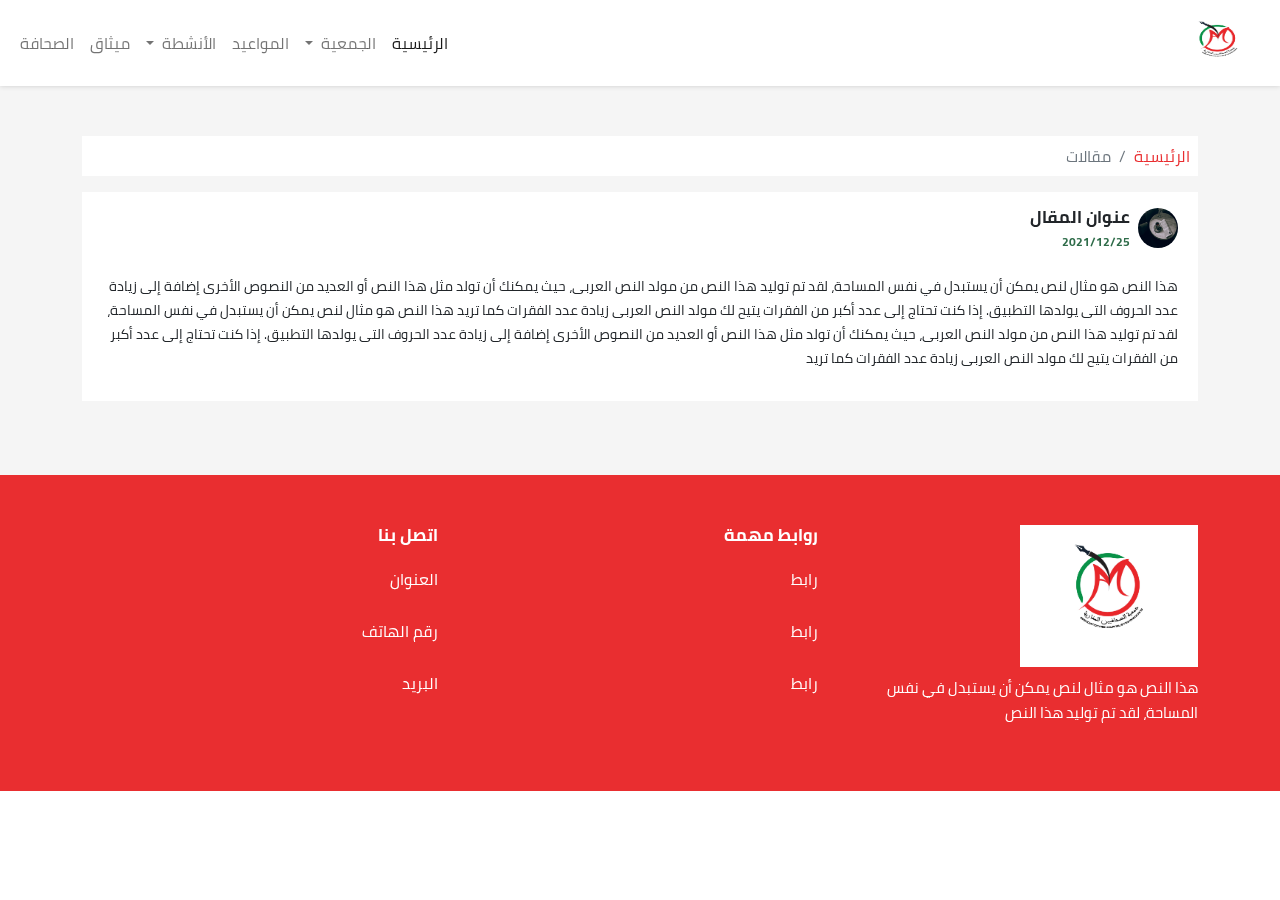
==== article-page.html @ e1cb7a07 "new site" ====
<!DOCTYPE html>
<html lang="en">
  <head>
    <meta charset="UTF-8" />
    <meta http-equiv="X-UA-Compatible" content="IE=edge" />
    <meta name="viewport" content="width=device-width, initial-scale=1.0" />
    <title>Home</title>
    <link rel="stylesheet" href="css/bootstrap.rtl.min.css" />
    <link rel="stylesheet" href="css/fontawesome-all.min.css" />
    <link rel="stylesheet" href="css/style.css" />
  </head>

  <body dir="rtl">
    <!-- Nav Bar Area -->

    <nav class="navbar navbar-expand-lg navbar-light">
      <div class="container-fluid">
        <a class="navbar-brand" href="#">
          <img src="imgs/logo.jpg" alt="logo" width="100" height="60" />
        </a>
        <button
          class="navbar-toggler"
          type="button"
          data-bs-toggle="collapse"
          data-bs-target="#navbarSupportedContent"
          aria-controls="navbarSupportedContent"
          aria-expanded="false"
          aria-label="Toggle navigation"
        >
          <span class="navbar-toggler-icon"></span>
        </button>
        <div class="collapse navbar-collapse" id="navbarSupportedContent">
          <ul class="navbar-nav ms-auto mb-2 mb-lg-0">
            <li class="nav-item">
              <a class="nav-link active" aria-current="page" href="#"
                >الرئيسية
              </a>
            </li>
            <!-- DropDown  -->
            <li class="nav-item dropdown">
              <a
                class="nav-link dropdown-toggle"
                href="#"
                id="navbarDropdown"
                role="button"
                data-bs-toggle="dropdown"
                aria-expanded="false"
              >
                الجمعية
              </a>
              <ul class="dropdown-menu" aria-labelledby="navbarDropdown">
                <li><a class="dropdown-item" href="#">المكتب المغربي </a></li>
                <li><a class="dropdown-item" href="#">القانون الأساسي </a></li>
                <li><hr class="dropdown-divider" /></li>
                <li>
                  <a class="dropdown-item" href="#">رابط اخر </a>
                </li>
              </ul>
            </li>
            <li class="nav-item">
              <a class="nav-link" href="#">المواعيد</a>
            </li>
            <!-- DropDown  -->
            <li class="nav-item dropdown">
              <a
                class="nav-link dropdown-toggle"
                href="#"
                id="navbarDropdown"
                role="button"
                data-bs-toggle="dropdown"
                aria-expanded="false"
              >
                الأنشطة
              </a>
              <ul class="dropdown-menu" aria-labelledby="navbarDropdown">
                <li><a class="dropdown-item" href="#">ألبوم صور </a></li>
                <li><a class="dropdown-item" href="#">فيديو </a></li>
                <li><hr class="dropdown-divider" /></li>
                <li>
                  <a class="dropdown-item" href="#">تدوين </a>
                </li>
              </ul>
            </li>
            <li class="nav-item">
              <a class="nav-link" href="#" tabindex="-1" aria-disabled="true"
                >ميثاق</a
              >
            </li>
            <li class="nav-item">
              <a class="nav-link" href="#" tabindex="-1" aria-disabled="true"
                >الصحافة
              </a>
            </li>
          </ul>
        </div>
      </div>
    </nav>

    <!-- :/End Navbar Area  -->

    <!-- Articles -->

    <section class="articles article-page">
      <div class="container">
        <nav aria-label="breadcrumb">
          <ol class="breadcrumb">
            <li class="breadcrumb-item"><a href="index.html">الرئيسية </a></li>
            <li class="breadcrumb-item active" aria-current="page">مقالات</li>
          </ol>
        </nav>
        <div class="row">
          <div class="col-lg-12">
            <div class="article-content row align-items-center">
              <div class="">
                <div class="article-text">
                  <div class="article-head d-flex align-items-center mb-4">
                      <img src="imgs/slide3.jpeg" width="40" height="40" class="rounded-circle me-2" alt="">
                      <h4 class="m-0">
                        <span class="fw-bold">عنوان المقال </sp>
                        <small class="d-block mt-2 fw-bold"> 2021/12/25 </small>
                      </h4>
                  </div>
                  <p>
                    هذا النص هو مثال لنص يمكن أن يستبدل في نفس المساحة، لقد تم
                    توليد هذا النص من مولد النص العربى، حيث يمكنك أن تولد مثل
                    هذا النص أو العديد من النصوص الأخرى إضافة إلى زيادة عدد
                    الحروف التى يولدها التطبيق. إذا كنت تحتاج إلى عدد أكبر من
                    الفقرات يتيح لك مولد النص العربى زيادة عدد الفقرات كما تريد
                    
                    هذا النص هو مثال لنص يمكن أن يستبدل في نفس المساحة، لقد تم
                    توليد هذا النص من مولد النص العربى، حيث يمكنك أن تولد مثل
                    هذا النص أو العديد من النصوص الأخرى إضافة إلى زيادة عدد
                    الحروف التى يولدها التطبيق. إذا كنت تحتاج إلى عدد أكبر من
                    الفقرات يتيح لك مولد النص العربى زيادة عدد الفقرات كما تريد
                    
                    
                  </p>
                </div>
              </div>
            </div>
          </div>
        </div>
      </div>
    </section>
    <!-- Articles End  -->

    <!-- Footer Area  -->

    <footer>
        <div class="container">
          <div class="row">
            <div class="col-md-4">
              <div class="content">
                <img src="imgs/logo.jpg" alt="logo" class="w-50" />
                <p class="lead">
                  هذا النص هو مثال لنص يمكن أن يستبدل في نفس المساحة، لقد تم توليد
                  هذا النص
                </p>
              </div>
            </div>
            <div class="col-md-4">
              <div class="content">
                <h4 class="font-weigt-bold">روابط مهمة</h4>
                <ul class="list-unstyled">
                  <li><a href="#"> رابط </a></li>
                  <li><a href="#"> رابط </a></li>
                  <li><a href="#"> رابط </a></li>
                </ul>
              </div>
            </div>
            <div class="col-md-4">
              <div class="content">
                <h4 class="font-weigt-bold">اتصل بنا</h4>
                <ul class="list-unstyled">
                  <li>
                    <a href="#"> العنوان </a>
                  </li>
                  <li>
                    <a href="#"> رقم الهاتف </a>
                  </li>
                  <li>
                    <a href="#"> البريد </a>
                  </li>
                </ul>
              </div>
            </div>
          </div>
        </div>
      </footer>
    <!-- :/ End footer Area  -->

    <script src="js/jquery-3.2.1.min.js"></script>
    <script src="js/popper.min.js"></script>
    <script src="js/bootstrap.min.js"></script>
    <script src="js/main.js"></script>
  </body>
</html>
---- css/style.css ----
@font-face {
  font-family: "cairo";
  src: url(../fonts/Cairo-Bold.ttf);
  font-weight: 700; }
@font-face {
  font-family: "cairo";
  src: url(../fonts/Cairo-Regular.ttf);
  font-weight: normal; }
@font-face {
  font-family: "cairo";
  src: url(../fonts/Cairo-SemiBold.ttf);
  font-weight: 600; }
body {
  font-family: "cairo"; }

/*nav bar */
.navbar {
  background-color: #fff;
  box-shadow: 0 0 5px #ccc; }
  .navbar .navbar-brand img {
    mix-blend-mode: multiply; }

.main-slider {
  height: calc(100vh - 86px); }
  .main-slider .row {
    margin: 0; }
  @media (max-width: 991px) {
    .main-slider {
      height: auto; } }
  .main-slider .carousel-caption {
    left: auto;
    right: 50%;
    bottom: auto;
    top: 50%;
    transform: translate(50%, -50%);
    background-color: rgba(0, 0, 0, 0.6);
    padding: 24px;
    border-radius: 5px; }
  .main-slider .dates {
    height: 100%;
    overflow: auto;
    padding: 15px;
    background-color: #e92e30;
    /* Track */
    /* Handle */ }
    @media (max-width: 991px) {
      .main-slider .dates {
        height: 450px; } }
    .main-slider .dates::-webkit-scrollbar {
      width: 5px; }
    .main-slider .dates::-webkit-scrollbar-track {
      background: #f1f1f1; }
    .main-slider .dates::-webkit-scrollbar-thumb {
      background: #2e6c49; }
    .main-slider .dates h5 {
      color: #fff;
      margin-bottom: 32px; }
      .main-slider .dates h5::after {
        content: " ";
        position: absolute;
        bottom: -11px;
        right: 0;
        width: 22%;
        height: 3px;
        background-color: #fff;
        display: block; }
    .main-slider .dates .my-date {
      padding: 8px;
      background-color: #fff;
      border-radius: 3px;
      margin-bottom: 16px;
      display: block;
      color: #000;
      text-decoration: none;
      position: relative;
      transition: .3s;
      overflow: hidden; }
      .main-slider .dates .my-date::after {
        content: '';
        display: block;
        position: absolute;
        right: 0;
        top: 0;
        width: 0;
        height: 100%;
        background-color: #f1f1f1;
        transition: .3s;
        z-index: 2; }
      .main-slider .dates .my-date:hover::after {
        width: 100%; }
      .main-slider .dates .my-date h6 {
        position: relative;
        z-index: 3; }
      .main-slider .dates .my-date small {
        font-size: 13px;
        position: relative;
        z-index: 4; }
    .main-slider .dates .my-date:last-of-type {
      margin-bottom: 0; }

.activities {
  padding: 50px 0;
  background-color: #f5f5f5; }
  .activities h2 {
    margin-bottom: 36px;
    font-weight: 600;
    font-size: 36px; }
  .activities .current-activity-holder {
    background-color: #fff;
    padding: 15px;
    /* Track */
    /* Handle */ }
    .activities .current-activity-holder::-webkit-scrollbar {
      width: 7px; }
    .activities .current-activity-holder::-webkit-scrollbar-track {
      background: #f1f1f1; }
    .activities .current-activity-holder::-webkit-scrollbar-thumb {
      background: #e92e30; }
  .activities .current-activity .content {
    margin-top: 24px; }
    @media (max-width: 991px) {
      .activities .current-activity .content {
        margin-bottom: 24px; } }
    .activities .current-activity .content h4 {
      color: #2e6c49;
      margin-bottom: 16px; }
    .activities .current-activity .content p {
      font-size: 15px;
      line-height: 25px; }
    .activities .current-activity .content a {
      color: #e92e30;
      text-decoration: none;
      font-weight: bold; }
  .activities .other-activities {
    height: 400px;
    overflow: auto; }
    .activities .other-activities .activity-contnt {
      margin-bottom: 16px; }
      .activities .other-activities .activity-contnt span {
        font-size: 15px;
        font-weight: 600; }
  .activities .widget {
    background-color: #fff;
    padding: 8px;
    border-radius: 3px; }

.videos {
  background-color: #ffffff; }
  .videos .video-holder, .videos .widget {
    background-color: #f5f5f5; }
    .videos .video-holder h5, .videos .widget h5 {
      margin-bottom: 24px; }

footer {
  background-color: #e92e30;
  padding: 50px 0; }
  footer .content img {
    margin-bottom: 8px; }
  footer .content p.lead {
    color: #fff;
    font-size: 15px;
    line-height: 25px; }
  footer .content h4 {
    color: #fff;
    font-size: 17px;
    font-weight: bold; }
  footer .content li a {
    text-decoration: none;
    color: #fff;
    display: block;
    padding: 14px 0 14px; }

/*articles*/
.articles {
  padding: 50px 0;
  background-color: #f5f5f5; }
  .articles h1 {
    margin-bottom: 36px;
    font-weight: bold;
    color: #2e6c49; }
  .articles .article-content {
    background-color: #fff;
    margin: 0;
    padding: 15px 8px;
    margin-bottom: 24px; }
    .articles .article-content .article-text h4 {
      margin-bottom: 16px;
      font-size: 17px; }
      .articles .article-content .article-text h4 a {
        color: #e92e30;
        text-decoration: none; }
      .articles .article-content .article-text h4 small {
        color: #2e6c49;
        font-size: 12px; }
    .articles .article-content .article-text p {
      font-size: 14px;
      line-height: 24px; }
      .articles .article-content .article-text p a {
        color: #e92e30;
        font-weight: bold;
        text-decoration: none;
        display: block;
        margin-top: 8px; }

.article-page .breadcrumb {
  padding: 8px;
  background-color: #fff; }
  .article-page .breadcrumb a {
    text-decoration: none;
    color: #e92e30; }

/*# sourceMappingURL=style.css.map */
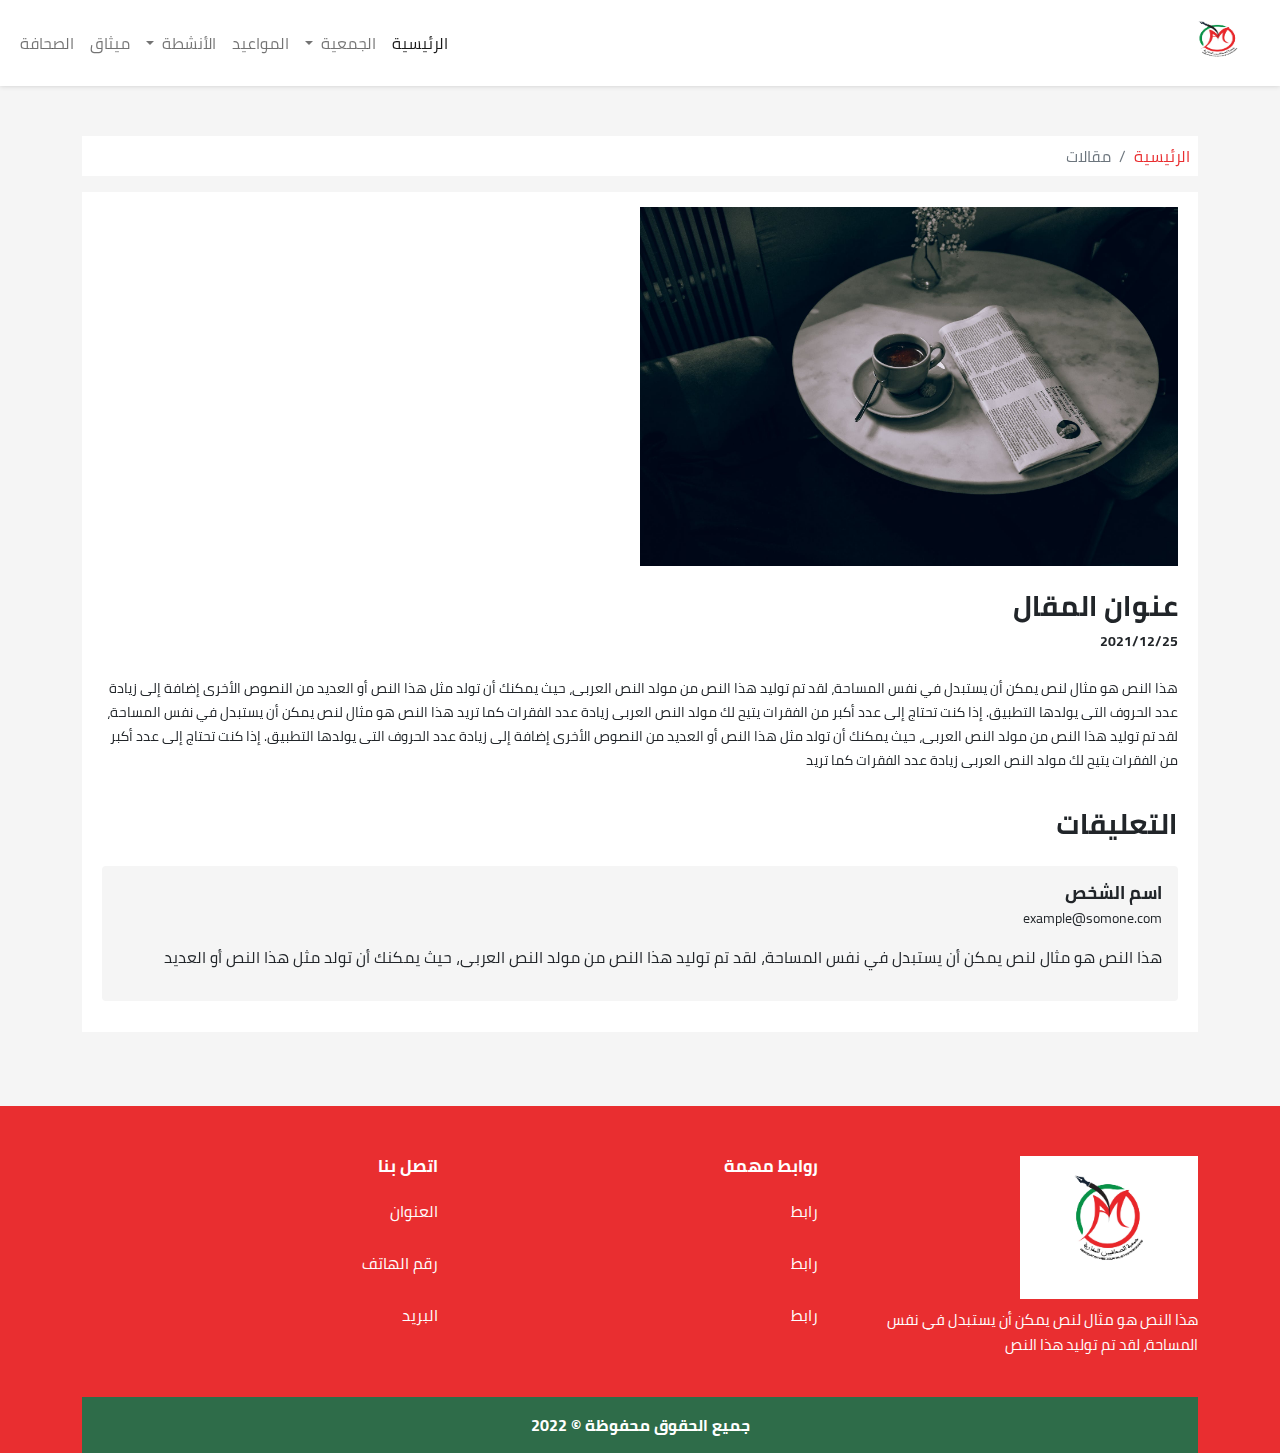
==== commit efb0d08c: "modifications" ====
--- a/article-page.html
+++ b/article-page.html
@@ -113,12 +113,12 @@
             <div class="article-content row align-items-center">
               <div class="">
                 <div class="article-text">
-                  <div class="article-head d-flex align-items-center mb-4">
-                      <img src="imgs/slide3.jpeg" width="40" height="40" class="rounded-circle me-2" alt="">
-                      <h4 class="m-0">
-                        <span class="fw-bold">عنوان المقال </sp>
+                  <div class="article-head  mb-4">
+                      <img src="imgs/slide3.jpeg" class="w-50 mb-4" alt="">
+                      <div class="m-0">
+                        <h3 class="fw-bold">عنوان المقال </h3>
                         <small class="d-block mt-2 fw-bold"> 2021/12/25 </small>
-                      </h4>
+                      </div>
                   </div>
                   <p>
                     هذا النص هو مثال لنص يمكن أن يستبدل في نفس المساحة، لقد تم
@@ -136,6 +136,16 @@
                     
                   </p>
                 </div>
+                <div class="comments">
+                  <h3>التعليقات</h3>
+                  <div class="comments-content">
+                    <h4>اسم الشخص</h4>
+                    <small>example@somone.com</small>
+                    <p>
+                      هذا النص هو مثال لنص يمكن أن يستبدل في نفس المساحة، لقد تم توليد هذا النص من مولد النص العربى، حيث يمكنك أن تولد مثل هذا النص أو العديد
+                    </p>
+                  </div>
+                </div>
               </div>
             </div>
           </div>
@@ -185,6 +195,11 @@
               </div>
             </div>
           </div>
+          <div class="copyrights">
+            <p class="m-0 fw-bold">
+              جميع الحقوق محفوظة &copy; 2022
+            </p>
+          </div>
         </div>
       </footer>
     <!-- :/ End footer Area  -->
--- a/css/style.css
+++ b/css/style.css
@@ -30,9 +30,9 @@
   .main-slider .carousel-caption {
     left: auto;
     right: 50%;
-    bottom: auto;
-    top: 50%;
-    transform: translate(50%, -50%);
+    bottom: 0;
+    top: auto;
+    transform: translate(50%, -30%);
     background-color: rgba(0, 0, 0, 0.6);
     padding: 24px;
     border-radius: 5px; }
@@ -107,15 +107,7 @@
     font-size: 36px; }
   .activities .current-activity-holder {
     background-color: #fff;
-    padding: 15px;
-    /* Track */
-    /* Handle */ }
-    .activities .current-activity-holder::-webkit-scrollbar {
-      width: 7px; }
-    .activities .current-activity-holder::-webkit-scrollbar-track {
-      background: #f1f1f1; }
-    .activities .current-activity-holder::-webkit-scrollbar-thumb {
-      background: #e92e30; }
+    padding: 15px; }
   .activities .current-activity .content {
     margin-top: 24px; }
     @media (max-width: 991px) {
@@ -133,7 +125,15 @@
       font-weight: bold; }
   .activities .other-activities {
     height: 400px;
-    overflow: auto; }
+    overflow: auto;
+    /* Track */
+    /* Handle */ }
+    .activities .other-activities::-webkit-scrollbar {
+      width: 7px; }
+    .activities .other-activities::-webkit-scrollbar-track {
+      background: #f1f1f1; }
+    .activities .other-activities::-webkit-scrollbar-thumb {
+      background: #e92e30; }
     .activities .other-activities .activity-contnt {
       margin-bottom: 16px; }
       .activities .other-activities .activity-contnt span {
@@ -152,8 +152,9 @@
       margin-bottom: 24px; }
 
 footer {
+  position: relative;
   background-color: #e92e30;
-  padding: 50px 0; }
+  padding: 50px 0 0; }
   footer .content img {
     margin-bottom: 8px; }
   footer .content p.lead {
@@ -169,6 +170,12 @@
     color: #fff;
     display: block;
     padding: 14px 0 14px; }
+  footer .copyrights {
+    background-color: #2e6c49;
+    padding: 16px;
+    color: #fff;
+    text-align: center;
+    margin-top: 24px; }
 
 /*articles*/
 .articles {
@@ -182,7 +189,8 @@
     background-color: #fff;
     margin: 0;
     padding: 15px 8px;
-    margin-bottom: 24px; }
+    margin-bottom: 24px;
+    flex-direction: row-reverse; }
     .articles .article-content .article-text h4 {
       margin-bottom: 16px;
       font-size: 17px; }
@@ -194,13 +202,29 @@
         font-size: 12px; }
     .articles .article-content .article-text p {
       font-size: 14px;
-      line-height: 24px; }
+      line-height: 24px;
+      margin-bottom: 36px; }
       .articles .article-content .article-text p a {
         color: #e92e30;
         font-weight: bold;
         text-decoration: none;
         display: block;
         margin-top: 8px; }
+  .articles .comments h3 {
+    font-weight: bold;
+    margin-bottom: 24px; }
+  .articles .comments .comments-content {
+    padding: 16px;
+    background-color: #f5f5f5;
+    border-radius: 4px;
+    margin-bottom: 16px; }
+    .articles .comments .comments-content h4 {
+      font-size: 18px;
+      font-weight: bold;
+      margin: 0; }
+    .articles .comments .comments-content small {
+      display: block;
+      margin: 5px 0 16px 0; }
 
 .article-page .breadcrumb {
   padding: 8px;
